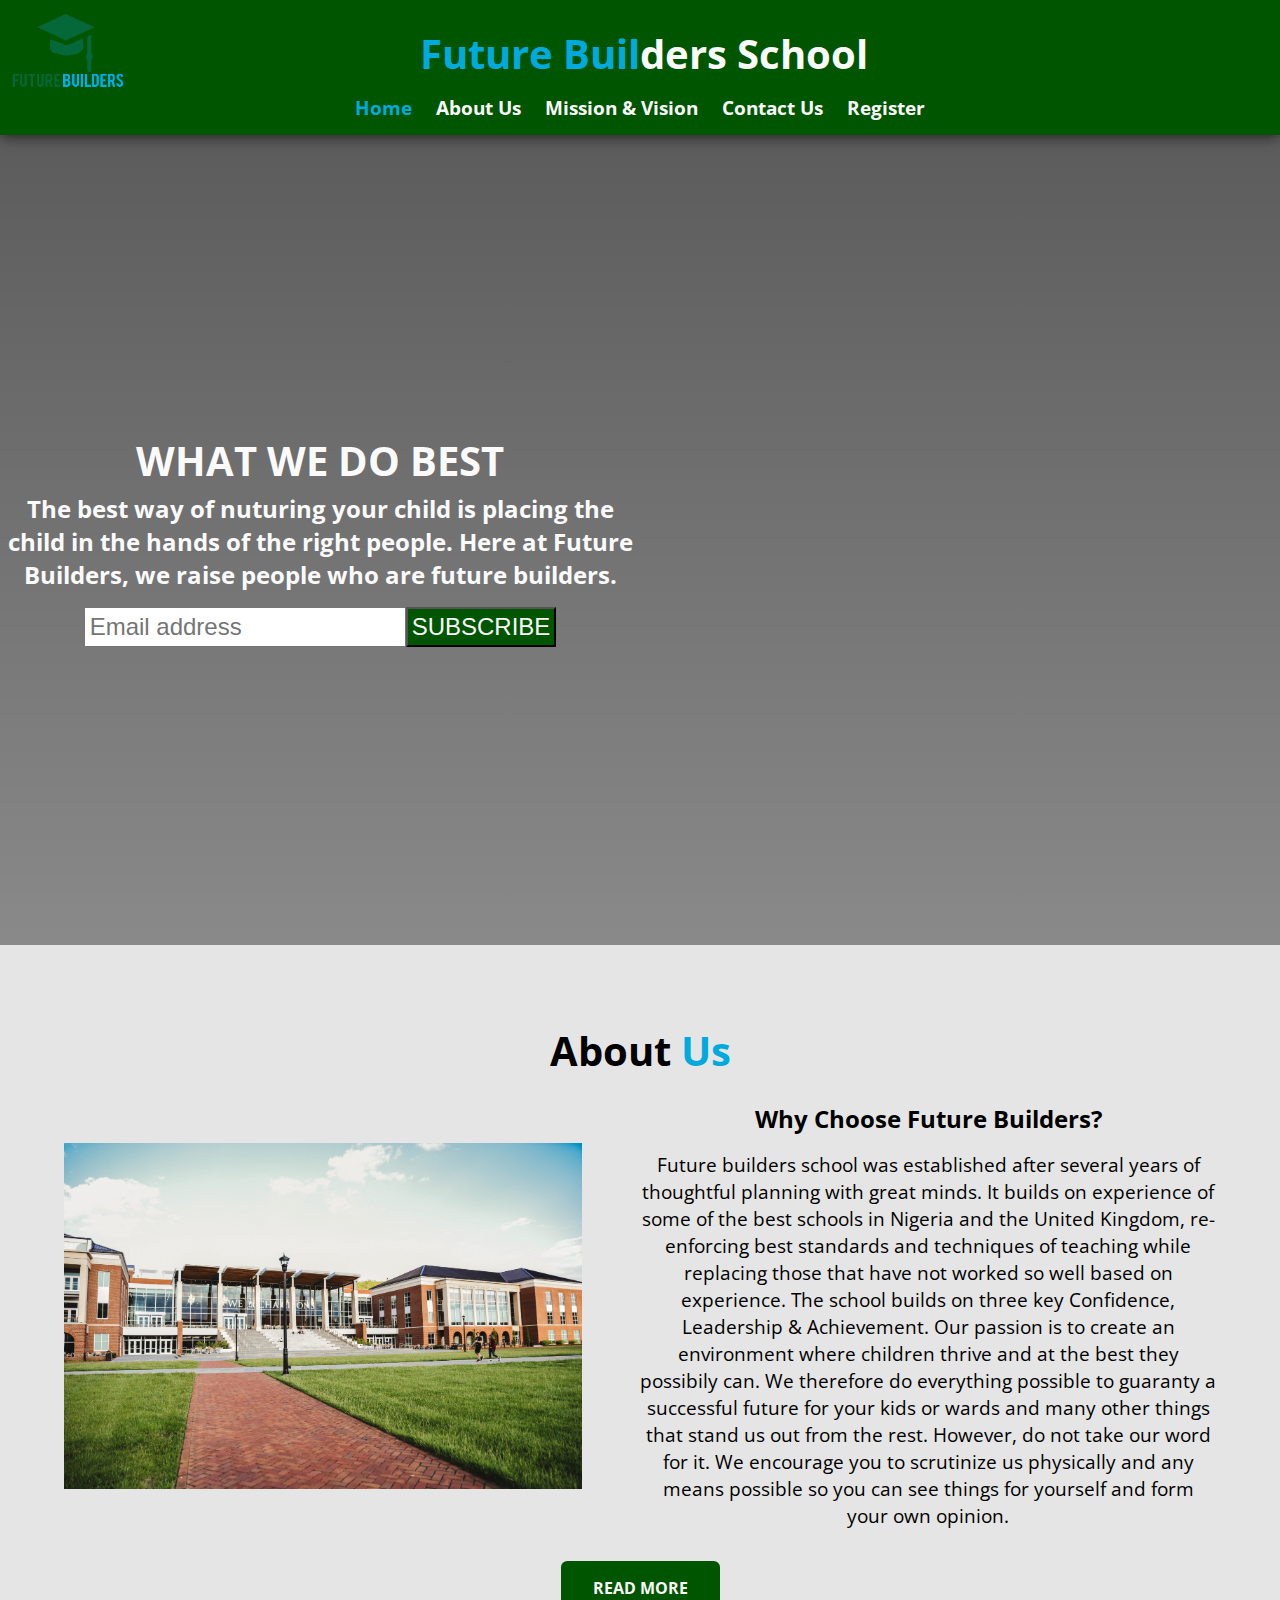
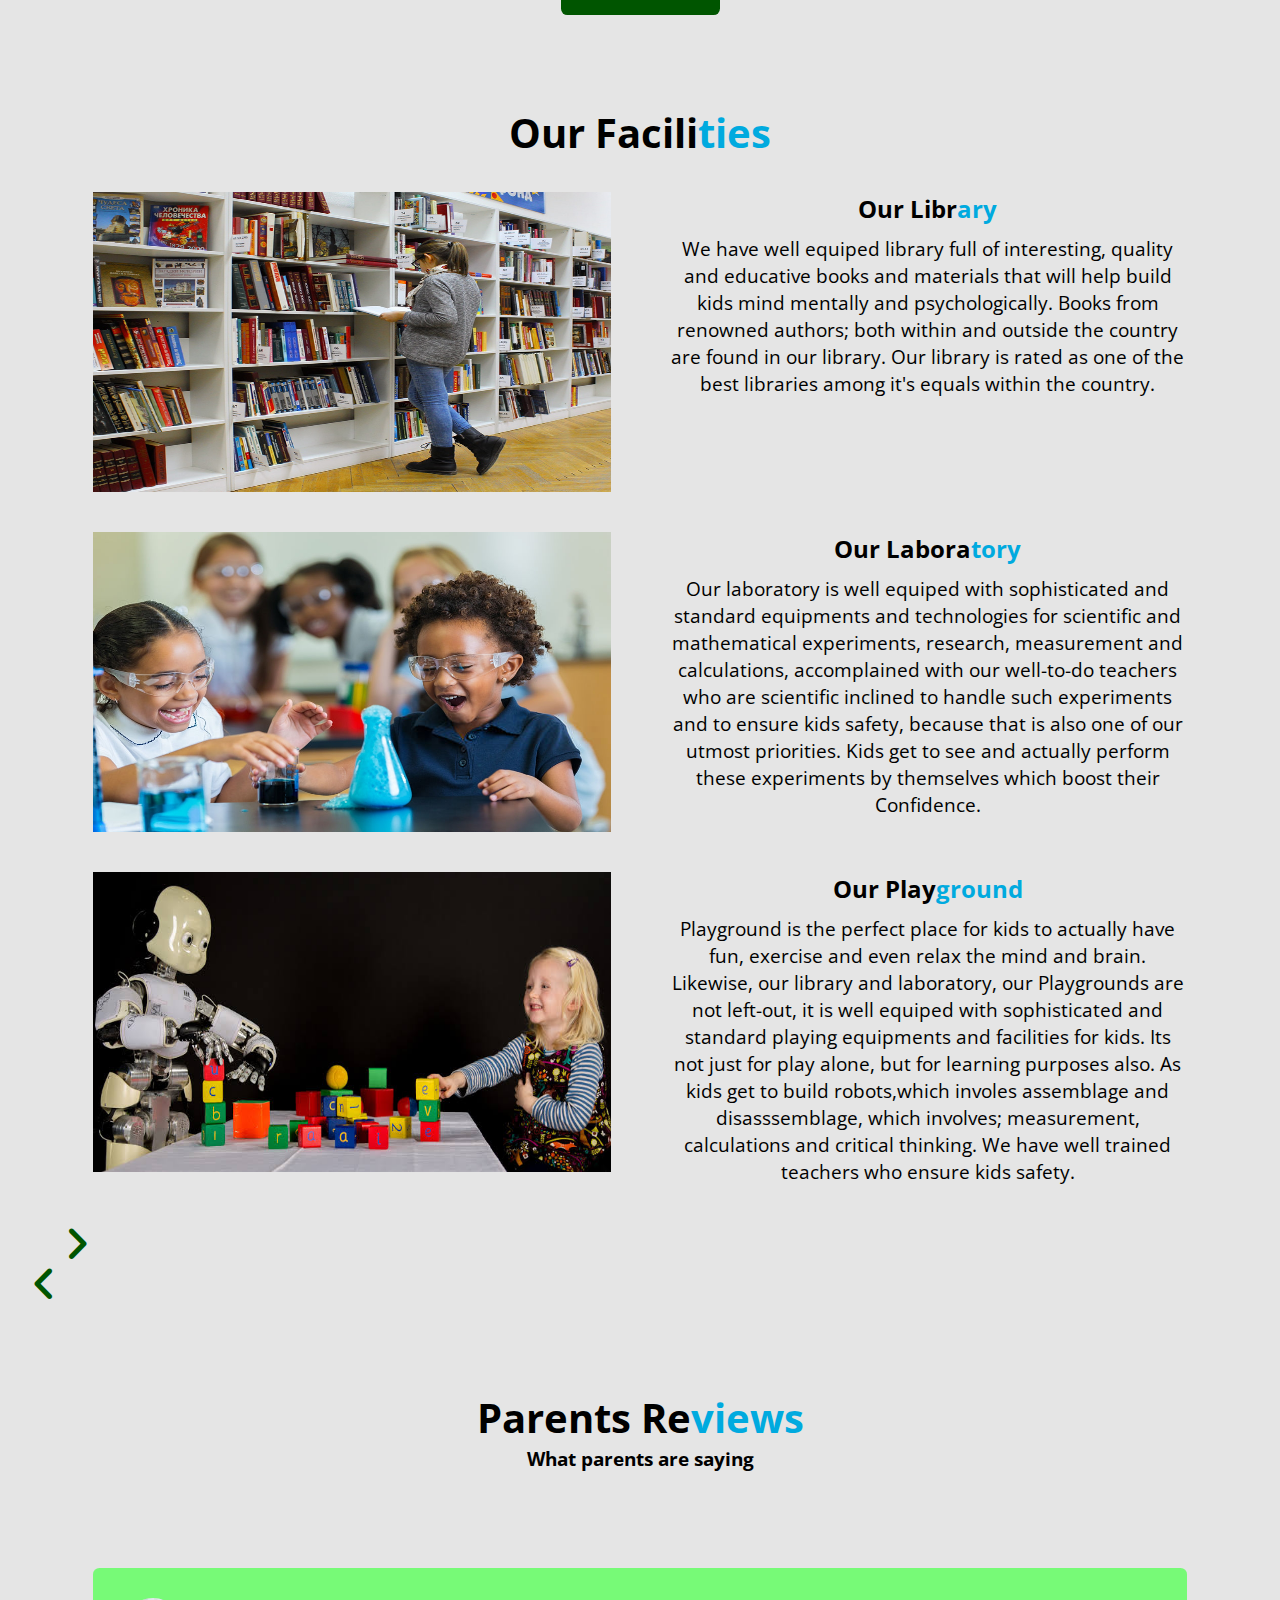
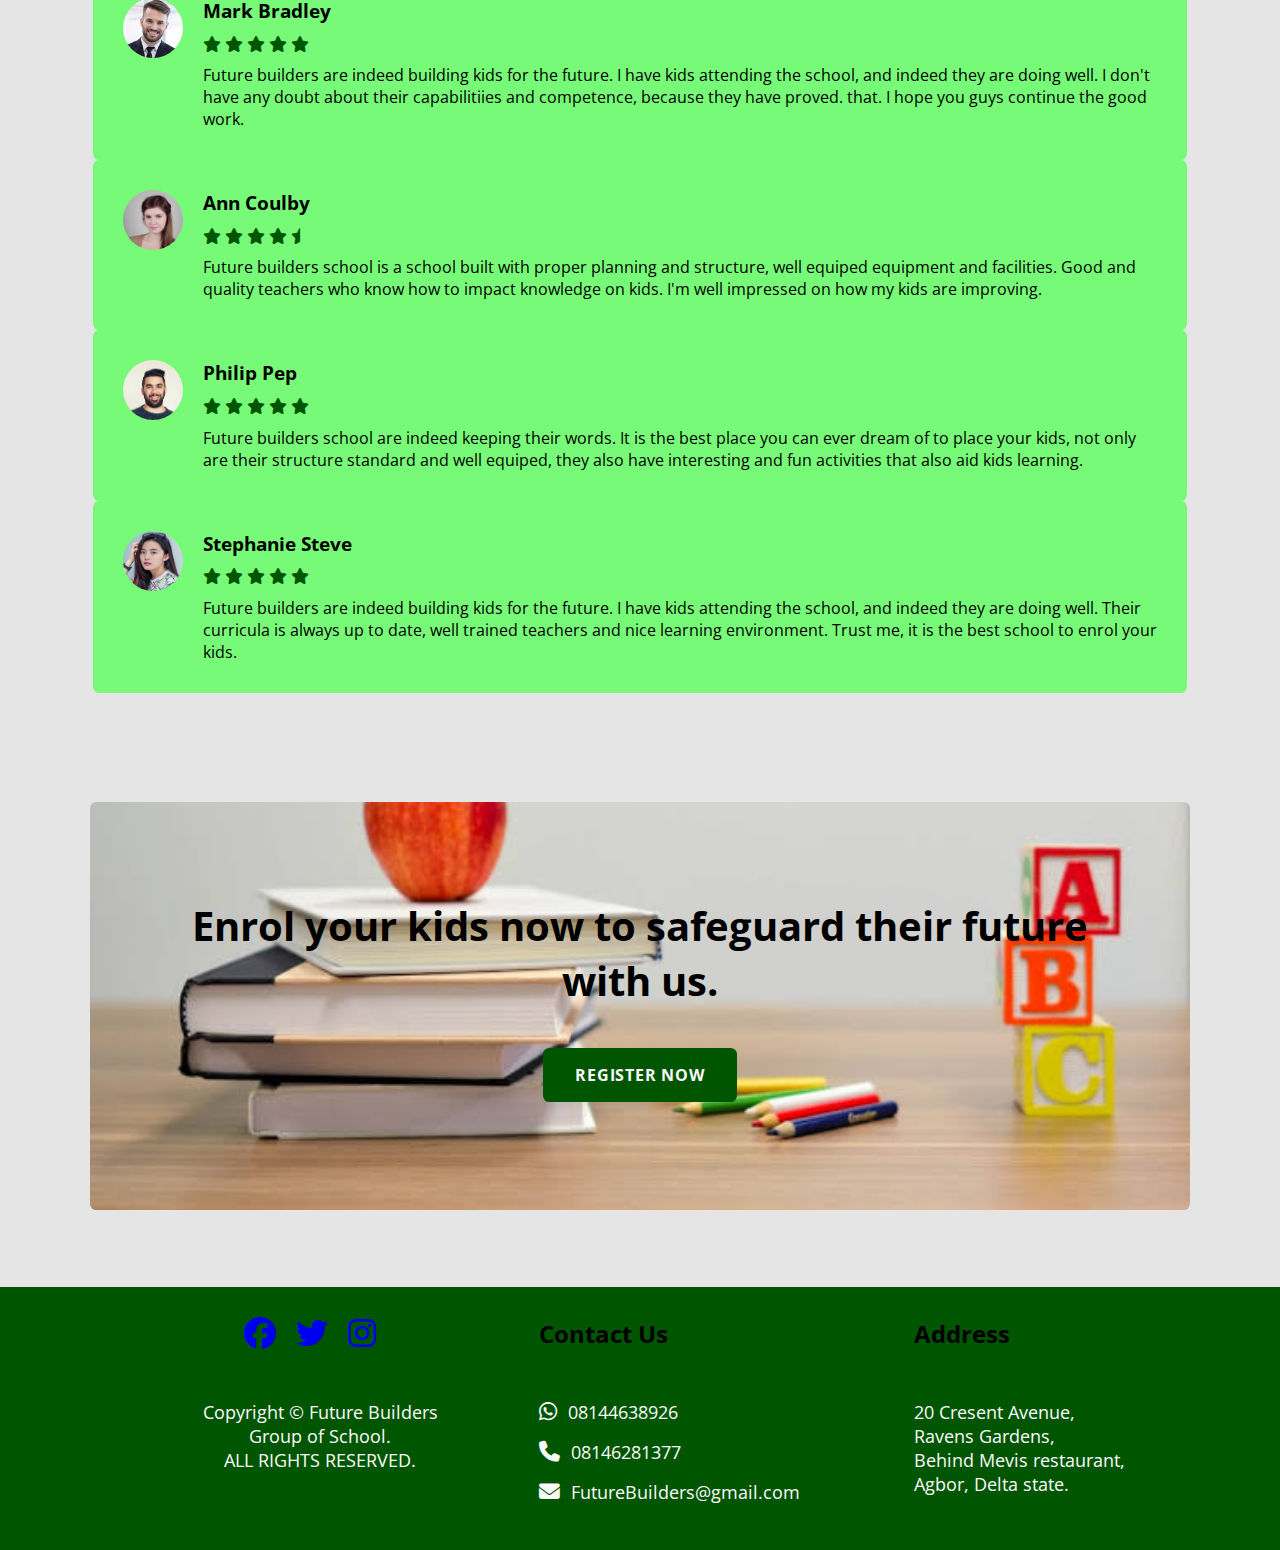
==== index.html @ 3c9a870a "Rename main.html to index.html" ====
<!DOCTYPE html>
<html>
<head>
    <title>Future Builders</title>
    <meta name="author" content="JudeChuks, 30/08/2022">
    <meta name="revised" content="31/08/2022">
    <meta name="revised" content="Judechuks, 31/12/2022">
    <meta name="viewport" content="width=device-width, initial-scale=1.0" />
    <meta charset="UTF-8">
    <!-- fontawesome -->
    <link rel="stylesheet" href="https://cdnjs.cloudflare.com/ajax/libs/font-awesome/6.2.1/css/all.min.css"/>
    <!-- stylesheet -->
    <link rel="stylesheet" href="style.css" />
    <!-- Javascript -->
    <script src="script.js" defer></script>

</head>

<body>

<!--================ Header ================--> 
<header class="grid">
<a href="index.html">
  <img src="img/future-builder.png" alt="logo" class="logo"></a>
  <h1><span>Future Buil</span>ders School</h1>
  <div class="nav-container">
    <nav class="nav-menu">
      <a href="index.html" class="current">Home</a>
      <a href="about.html">About Us</a>
      <a href="mission-and-vision.html">Mission & Vision</a>
      <a href="contact.html">Contact Us</a>
      <a href="register.html">Register</a>
    </nav>
    <div class="hamburger">
      <div class="bar"></div>
    </div>
  </div>
</header>

<!--================ Hero ================-->
  <section class="hero">
    <article class="hero-content">
      <div class="col-1">
        <h2>WHAT WE DO BEST</h2>
        <h3>The best way of nuturing your child is placing the child in the hands of the right people. Here at Future Builders, we raise people who are future builders.</h3>
      </div>
    
      <form>
        <div class="subscribe-container">
          <input type="email" placeholder="Email address">
          <button type="submit">SUBSCRIBE</button>
        </div>
      </form>
    </article>
    <article class="col-2">
    
    </article>
  </section>

  <!--================ About ================-->
  <section class="about container" id="about">
    <h1 class="section-title">About <span>Us</span></h1>
    <div class="flex">
      <article class="col-1">
        <img src="img/sch-bg.jpg" alt="About Image" class="about-img">
      </article>
      <article class="col-2">
        <h3 class="section-subtitle">Why Choose Future Builders?</h3>
        <p>Future builders school was established after several years of thoughtful planning with great minds. It builds on experience of some of the best schools in Nigeria and the United Kingdom, re-enforcing best standards and techniques of teaching while replacing those that have not worked so well based on experience. The school builds on three key Confidence, Leadership & Achievement. Our passion is to create an environment where children thrive and at the best they possibily can. We therefore do everything possible to guaranty a successful future for your kids or wards and many other things that stand us out from the rest. However, do not take our word for it. We encourage you to scrutinize us physically and any means possible so you can see things for yourself and form your own opinion.</p>
      </article>
      <a href="about.html" class="btn primary-btn">Read More</a>
    </div>
  </section>

  <!--========== Facilities ==========-->
  <section class="facilities container">
    <h1 class="section-title">Our Facili<span>ties</span></h1>
    <div class="facilities-container swiper-container">
      <div class="swiper-wrapper">
        <article class="col-1 swiper-slide">
          <div class="facilities-data flex">
            <div class="facilities-images">
              <img src="img/library.png" alt="library" class="library-img">
            </div>
            <div class="facilities-desc">
              <h3>Our Libr<span>ary</span></h3>
              <p>We have well equiped library full of interesting, quality and educative books and materials that will help build kids mind mentally and psychologically. Books from renowned authors; both within and outside the country are found in our library. Our library is rated as one of the best libraries among it's equals within the country. </p>
            </div>
          </div>
        </article>
        <article class="col-2 swiper-slide">
          <div class="facilities-data flex">
            <div class="facilities-images">
              <img src="img/Kids-chemicals.png" alt="laboratory" class="lab-img">
            </div>
            <div class="facilities-desc">
              <h3>Our Labora<span>tory</span></h3>
              <p>Our laboratory is well equiped with sophisticated and standard equipments and technologies for scientific and mathematical experiments, research, measurement and calculations, accomplained with our well-to-do teachers who are scientific inclined to handle such experiments and to ensure kids safety, because that is also one of our utmost priorities. Kids get to see and actually perform these experiments by themselves which boost their Confidence. </p>
            </div>
          </div>
        </article>
        <article class="col-3 swiper-slide">
          <div class="facilities-data flex">
            <div class="facilities-images">
              <img src="img/robot-and-girl.jpeg" alt="Play ground" class="playground-img">
            </div>
            <div class="facilities-desc">
              <h3>Our Play<span>ground</span></h3>
              <p>Playground is the perfect place for kids to actually have fun, exercise and even relax the mind and brain. Likewise, our library and laboratory, our Playgrounds are not left-out, it is well equiped with sophisticated and standard playing equipments and facilities for kids. Its not just for play alone, but for learning purposes also. As kids get to build robots,which involes assemblage and disasssemblage, which involves; measurement, calculations and critical thinking. We have well trained teachers who ensure kids safety. </p>
            </div>
          </div>
        </article>
      </div>
    <!--==== Add Arrow ====-->
    <div class="swiper-button-next">
      <i class="fa fa-angle-right swiper-icon"></i>
    </div>
    <div class="swiper-button-prev">
      <i class="fa fa-angle-left swiper-icon"></i>
    </div>

    <!--==== Add Pagination ====-->
    <div class="swiper-pagination"></div>
    </div>
  </section>

<!--================ Reviews =================-->
<section class="reviews swiper-container">
  <h1 class="section-title">Parents Re<span>views</span></h1>
  <h4>What parents are saying</h4>
  <div class="review-container">
    <div class="review-wrapper swiper-wrapper">
      <!-- Review 1 -->
      <article class="review-content swiper-slide">
        <div class="parent">
          <img src="img/review-1.jpg" alt="Parent Image" class="parent-img">
        </div>
        <div class="parent-data">
          <h3 class="parent-name">Mark Bradley</h3>
          <div class="parent-star">
            <i class="fa fa-star"></i>
            <i class="fa fa-star"></i>
            <i class="fa fa-star"></i>
            <i class="fa fa-star"></i>
            <i class="fa fa-star"></i>
          </div>
          <p class="parent-desc">
            Future builders are indeed building kids for the future. I have kids attending the school, and indeed they are doing well. I don't have any doubt about their capabilitiies and competence, because they have proved. that. I hope you guys continue the good work.
          </p>
        </div>
      </article>
      <!-- Review 2 -->
      <article class="review-content swiper-slide">
        <div class="parent">
          <img src="img/review-2.jpg" alt="Parent Image" class="parent-img">
        </div>
        <div class="parent-data">
          <h3 class="parent-name">Ann Coulby</h3>
          <div class="parent-star">
            <i class="fa fa-star"></i>
            <i class="fa fa-star"></i>
            <i class="fa fa-star"></i>
            <i class="fa fa-star"></i>
            <i class="fa fa-star-half"></i>
          </div>
          <p class="parent-desc">
            Future builders school is a school built with proper planning and structure, well equiped equipment and facilities. Good and quality teachers who know how to impact knowledge on kids. I'm well impressed on how my kids are improving.
          </p>
        </div>
      </article>
      <!-- Review 3 -->
      <article class="review-content swiper-slide">
        <div class="parent">
          <img src="img/review-3.jpg" alt="Parent Image" class="parent-img">
        </div>
        <div class="parent-data">
          <h3 class="parent-name">Philip Pep</h3>
          <div class="parent-star">
            <i class="fa fa-star"></i>
            <i class="fa fa-star"></i>
            <i class="fa fa-star"></i>
            <i class="fa fa-star"></i>
            <i class="fa fa-star"></i>
          </div>
          <p class="parent-desc">
            Future builders school are indeed keeping their words. It is the best place you can ever dream of to place your kids, not only are their structure standard and well equiped, they also have interesting and fun activities that also aid kids learning. 
          </p>
        </div>
      </article>
      <!-- Review 4 -->
      <article class="review-content swiper-slide">
        <div class="parent">
          <img src="img/review-4.jpg" alt="Parent Image" class="parent-img">
        </div>
        <div class="parent-data">
          <h3 class="parent-name">Stephanie Steve</h3>
          <div class="parent-star">
            <i class="fa fa-star"></i>
            <i class="fa fa-star"></i>
            <i class="fa fa-star"></i>
            <i class="fa fa-star"></i>
            <i class="fa fa-star"></i>
          </div>
          <p class="parent-desc">
            Future builders are indeed building kids for the future. I have kids attending the school, and indeed they are doing well. Their curricula is always up to date, well trained teachers and nice learning environment. Trust me, it is the best school to enrol your kids.
          </p>
        </div>
      </article>
    </div>
    <!--==== Add Arrow ====-->
    <div class="swiper-button-next"></div>
    <div class="swiper-button-prev"></div>
  
    <!--==== Add Pagination ====-->
    <div class="swiper-pagination"></div>
  </div>
</section>

<!--================ Register =================-->
<section class="register container">
  <h1 class="section-title">Enrol your kids now to safeguard their future with us.</h1>
  <a href="registerl.html" class="btn primary-btn">REGISTER NOW</a>
</section>

<!--================ Footer =================-->
<footer>
<section class="footer">
    <div class="footer-socials-container">
      <div class="footer-socials">
        <span> <a href="#"> 
          <i class="fab fa-facebook"></i>
          <p class="socials-tooltip">Future builders school</p> </a>
        </span>
        <span> <a href="#">
          <i class="fab fa-twitter"></i>
          <p class="socials-tooltip">Future Builders</p> </a>
        </span>
        <span> <a href="#">
          <i class="fab fa-instagram"></i>
          <p class="socials-tooltip">Future_builders</p> </a>
        </span> 
      </div>
      <p class="copyright text-center"> 
        Copyright &copy; Future Builders Group of School.<br> ALL RIGHTS RESERVED.
      </p>
    </div>
    <div class="footer-contact">
      <h2>Contact Us</h2>
      <p> <a href="#"> 
        <i class="fab fa-whatsapp"></i> 
        08144638926</a> 
      </p>
      <p> <a href="tel:+2348146281377"> 
        <i class="fa fa-phone"></i> 
        08146281377</a> 
      </p>
      <p> <a href="mailto:judechuks26@gmail.com">
        <i class="fa fa-envelope"></i>
        FutureBuilders@gmail.com </a>
      </p> 
    </div>
    <div class="footer-address">
      <h2>Address</h2>
      <p>20 Cresent Avenue, <br>Ravens Gardens,<br> Behind Mevis restaurant, <br>Agbor, Delta state.</p>
    </div>
</section>
  
</footer>

</body>
</html>
---- style.css ----
@import url("https://fonts.googleapis.com/css?family=Open+Sans|Roboto:400,700&display=swap");

/*==================== My Variables ===================*/
:root {
  --main-color: #005500;
  --main-color-light: #008800;
  --main-color-transparent: #77fa77;
  --second-color: #00aadf;
  --text-color: #fafafa;
  --text-color-alt: #333;
  
  --primary-ff: "Roboto", sans-serif;
  --secondary-ff: "Open Sans", sans-serif;
  --h1-fs: 2.5rem;
  --h2-fs: 2rem;
  --h3-fs: 1.5rem;
  --h4-fs: 1.3rem;
  --text-fs: 1.2rem;
  --normal-fs: 1rem;


  --light-shadow: 0 0 10px rgba(0, 0, 0, 0.6);
  --dark-shadow: 0 0 15px rgba(0, 0, 0, 0.8);
}
/*=================== Global Styles ===================*/
html{
    scroll-behavior: smooth;
}
*, ::before, ::after{
    margin: 0;
    padding: 0;
    box-sizing: border-box;
}
body {
  font-family: var(--secondary-ff);
  background-color: #e5e5e5;
}
ul {
  list-style-type: none;
}
a {
  text-decoration: none;
}
img{
  width: 100%;
}
/*===================== Utilities =====================*/
.grid {
  display: grid;
  grid-template-columns: repeat(2, 1fr);
}
.flex{
  display: flex;
  flex-wrap: wrap;
}
.container{
  padding: 3% 5%;
}
.logo {
  width: 7rem;
}
.section-title{
  text-align: center;
  font-size: var(--h1-fs);
  margin-bottom: 1.5rem;
}
.section-subtitle{
  text-align: center;
  font-size: var(--h2-fs);
  margin-bottom: 1rem;
}
.btn{
  display: block;
  width: fit-content;
  padding: .6rem 1rem;
  background-color: var(--main-color);
  color: var(--text-color);
  border-radius: .4rem;
  transition: .6s;
}
.btn:hover{
  color: var(--second-color);
  background-color: var(--main-color-light);
}
.primary-btn{
  margin: .8rem auto;
}
.text-center{
  text-align: center;
}

/*====================== Header ======================*/
header.grid{
  padding: 14px 12px;
  grid-template-columns: auto 1fr auto;
  align-items: center;
  background: var(--main-color);
  box-shadow: var(--dark-shadow);
}
header .logo{
  grid-row: span 2;
  justify-self: center;
}
header h1 {
  color: var(--text-color);
  justify-self: center;
  text-align: center;
  margin-left: -6.5rem; /*logo's width */
  font-size: var(--h1-fs);
}
span {
  color: var(--second-color);
}
header .nav-container {
  grid-column: 1 / span 3;
  justify-self: center;
}
header nav a {
  color: var(--text-color);
  font-size: var(--text-fs);
  font-weight: bold;
  padding: 6px 10px;
  border-radius: 5px;
  transition: .6s;
}
header nav a:hover{
  background: #f5f5f5;
  color: var(--second-color);
}
.current {
  color: var(--second-color);
  border-radius: 5px;
}
.hamburger{
  width: 30px;
  height: 30px;
  outline: 3px solid #fff;
  border-radius: 50%;
  position: relative;
  padding: 0 4px;
  cursor: pointer;
  z-index: 10;
  display: none;
  justify-content: center;
  align-items: center;
}
.hamburger:before{
  content: '';
  position: absolute;
  width: 100%;
  height: 100%;
  border-radius: 50%;
  outline: 2px solid #fff;
  animation: hamburger-pulse 1s infinite;
}
.bar{
  height: 3px;
}
.bar,
.bar::before,
.bar::after{
  width: 100%;
  background-color: #fff;
  border-radius: 2px;
}
.bar::before,
.bar::after{
  content: '';
  display: block;
  height: 100%;
  transition: .8s;
}
.bar::before{
  transform: translateY(-6px);
  margin-left: auto;
}
.bar::after{
  transform: translateY(3px);
}
.hamburger.active .bar::before,
.hamburger.active .bar::after{
  width: 40%;
}
.nav-menu.active{
  right: 0;
}
.hamburger.active{
  position: fixed;
  top: 2.25rem;
  right: .75rem;
}

/*======================= Hero =======================*/
.hero {
  background: linear-gradient(rgba(0, 0, 0, 0.6), rgba(0, 0, 0, 0.4)), url(img/class-2.jpg);
  background-size: cover;
  background-position: center;
  height: 90vh;
  display: grid;
  grid-template-columns: 50% 50%;
}

.hero article {
  align-self: center;
  color: var(--text-color);
}
.hero-content{
  width: 100%;
  display: grid;
  margin: 0 auto;
}
.hero .col-1 h2{
  font-size: var(--h1-fs);
  text-align: center;
}
.hero .col-1 h3{
  font-size: var(--h3-fs);
  padding-top: 4px;
  text-align: center;
}
.hero form {
  width: 100%;
  margin: 1rem auto 0;
} 
.hero form input, 
.hero form button{
  font-size: 1.5rem;
  padding: 4px;
  outline: none;
}
.subscribe-container {  
  display: flex;
  width: fit-content;
  margin: auto;
}

.subscribe-container button{
  flex-basis: 60%;
}
.subscribe-container button{
  flex-basis: 30%;
  background-color: var(--main-color);
  color: var(--text-color);
  cursor: pointer;
  transition: .6s;
}
.subscribe-container button:hover{
  color: var(--second-color);
}
@media screen and (max-width: 450px) {
  .hero form input, 
  .hero form button{
    font-size: 1.1rem;
    padding: 3px;
  }
}
@media screen and (max-width: 280px) {
  .hero form input, 
  .hero form button{
    font-size: .8rem;
  }
}

/*================== About Section ==================*/
.about .flex{
  justify-content: space-between;
  align-items: center;
}
.about .col-1{
  flex-basis: 45%;
}
.about-img{
  display: block;
  width: 100%;
}
.about .col-2{
  flex-basis: 50%;
}
.about .col-2 p{
  text-align: center;
  font-size: var(--text-fs);
}
.about .flex .btn{
  padding: 1rem 2rem;
  text-transform: uppercase;
  font-weight: 700;
  margin-top: 2rem;
}

/*==================== Facilities ====================*/
.facilities-container{
  overflow: initial;
  margin: 2rem 0 3rem;
}
.facilities .swiper-wrapper{
  margin: 2rem 0;
}
.facilities-data{
  justify-content: space-around;
  margin-top: 20px;
}
.facilities-images{
  flex-basis: 45%;
  margin-bottom: 20px;
}
.library-img,
.lab-img,
.playground-img{
  display: block;
  height: 300px;
}
.facilities-desc{
  flex-basis: 45%;
  text-align: center;
  font-size: var(--text-fs);
}
.facilities-desc h3{
  font-size: var(--h3-fs);
  margin-bottom: 10px;
}
.facilities .swiper-pagination{
  transform: translateY(2rem);
}
.swiper-button-prev::after,
.swiper-button-next::after{
  content: '';
}
.swiper-icon{
  font-size: 2.5rem;
  color: var(--main-color);
}
.swiper-icon:hover{
  color: var(--main-color-light);
}
.swiper-icon.fa-angle-right{
  margin-right: -2rem;
}
.swiper-icon.fa-angle-left{
  margin-left: -2rem;
}

/*===================== Reviews =====================*/
.review-container{
  overflow: hidden;
  margin: 5% 6%;
  padding: 2rem 1rem;
}
.reviews .section-title{
  margin-bottom: 0;
}
.reviews h4{
  text-align: center;
  font-size: var(--text-fs);
  margin-bottom: 30px;
}
.review-content{
  padding: 30px;
  border-radius: .4rem;
  background-color: var(--main-color-transparent);
  margin-left: 1rem 0;
  transition: .6s;
  display: flex;
}
.review-content:hover{
  cursor: pointer;
  box-shadow: var(--dark-shadow);
}
.parent{
  margin-right: 20px;
}
.parent-img{
  display: block;
  width: 60px;
  height: 60px;
  border-radius: 50%;
}
.parent-data{
  padding: 0 0px;
}
.parent-name{
  margin-bottom: .6rem;
}
.parent-star{
  margin-bottom: .6rem;
  color: var(--main-color);
}


/*============ Register ============*/
.register{
  background: url(img/course_5.jpg) no-repeat;
  background-position: bottom center;
  background-size: cover;
  margin: 6% 7%;
  padding: 6rem 5rem;
  border-radius: .4rem;
}
.register .primary-btn{
  margin-top: 40px;
  padding: 1rem 2rem;
  font-weight: bold;
  letter-spacing: .05rem;
  text-align: center;
}

/*====================== Footer ======================*/
footer {
  width: 100%;
  padding: 30px 0;
  background: var(--main-color);
}
.footer{
  width: fit-content;
  display: grid;
  grid-template-columns: 30% 40% 30%;
  column-gap: 30px;
  margin: 0 auto;
}
footer h2{
  /* text-align: center; */
  margin-bottom: 50px;
}

/*========== Footer Socials ==========*/
.footer-socials-container{
  justify-self: center;
}
.footer-socials{
  position: relative;
  display: flex;
  justify-content: center;
  margin-bottom: 50px;
}
.footer-socials span{
  height: max-content;
}
.footer-socials span a{
  color: #00e;
}
.footer-socials .socials-tooltip{
  display: none;
  position: absolute;
  top: 45px;
  background-color: black;
  padding: 4px 8px;
  border-radius: 5px;
}
footer span .fab{
  font-size: 2rem;
  margin-right: 20px;
}
footer span:hover .socials-tooltip{
  display: block;
}
footer p{
  color: var(--text-color);
  font-size: 1.1rem;
  margin-bottom: 1rem;
  cursor: pointer;
  transition: .6s;
}
footer p a{
  color: inherit;
}
footer .fa-whatsapp,
footer .fa{
  font-size: 1.3rem;
  margin-right: 6px;
}

/*========== Footer Contact ==========*/
.footer-contact{
  margin: 0 auto;
}

/*========== Footer Address ==========*/
.footer-address{
  margin: 0 auto;
}
footer p:hover {
  color: var(--second-color);
}

/*==== RESPONSIVENESS ====*/
@media screen and (max-width: 980px){
  :root{
    --text-fs: 1rem;
  }
  .about .section-subtitle{
    font-size: 1.3rem;
  }
}
@media screen and (max-width: 850px){
  header .nav-container{
    grid-column: span 1;
  }
  .hamburger{
    display: flex;
  }
  .nav-menu{
    position: fixed;
    top: 0;
    right: -65%;
    bottom: 0;
    width: 60%;
    display: grid;
    justify-content: center;
    align-content: center;
    text-align: center;
    background: linear-gradient(to right, var(--main-color), var(--main-color-light));
    z-index: 5;
    transition: .8s;
  }
  .nav-menu a{
    margin: 2rem 0;
    font-size: 1.3rem;
  }
  .about .col-1,
  .about .col-2{
    flex-basis: 100%;
  }
  .about .col-1{
    margin-bottom: 1.5rem;
  }
  .facilities .facilities-images{
    flex-basis: 85%;
  }
  .facilities .facilities-desc{
    flex-basis: 100%;
  }
  .hero{
    grid-template-columns: 100%;
  }
  .hero-content .col-1{
    padding: 0 .6rem;
  }
  .subscribe-container input,
  .subscribe-container button{
    font-size: 1.2rem;
  }
  .footer{
    gap: 5px;
  }
}
@media screen and (max-width: 735px){
  header h1 {
    margin-left: 0px;
    font-size: var(--h3-fs);
    text-align: center;
  }
  .footer{
    grid-template-columns: auto;
  }
  footer h2{
    text-align: center;
    margin: 25px auto 20px;
  }
  .footer-socials-container{
    grid-row: 3;
  }
  .footer-socials{
    margin: 25px auto 20px;
  }
  .footer-contact{
    text-align: center;
  }
  .footer-address{
    text-align: center;
  }
}
@media screen and (max-width: 380px){
  .review-content{
    padding: 1.5rem .5rem;
  }
  .subscribe-container input,
  .subscribe-container button{
    font-size: 1rem;
  }
  .logo{
    width: 4.5rem;
  }
  footer span .fab{
  font-size: 1.2rem;
  margin-right: 10px;
  }
  footer p{
    font-size: .8rem;
  }
  .footer-contact{
    text-align: center;
  }
  footer h2{
    font-size: 1.1rem;
  }
  footer .copyright{
    margin-top: 30px;
  }
}
@media screen and (max-width: 280px){
  :root{
    --h1-fs: 2rem;
    --h2-fs: 1.8rem;
    --h3-fs: 1.2rem;
    --h4-fs: 1rem;
    --text-fs: .9rem;
    --normal-fs: .8rem;
  }
  .subscribe-container input,
  .subscribe-container button{
    font-size: .8rem;
  }
  .register{
    padding: 2rem .5rem;
  }
  .register .section-title{
    font-size: 1.8rem;
  }
  .review-container{
    padding: 2rem .2rem;
  }
  .logo{
    width: 3.5rem;
  }
  footer p{
    font-size: .65rem;
  }
}

/*================= SUB PAGES =================*/
/*============= ABOUT =============*/
.about .section-title,
.mv .section-title,
.contact .section-title,
.enrol .section-title{
  margin-top: 40px;
}
.about .about-container{
  position: relative;
}
.about .swiper-wrapper{
  width: 100%;
  /* overflow: hidden; */
}
.about-container .swiper-slide img{
  width: 100%;
  height: 400px;
}
.about .grid.container{
  grid-template-columns: 48% 48%;
  justify-content: space-between;
  align-items: center;

}
/* .about .swiper-button-prev{
  margin-left: -20px;
}
.about .swiper-button-next{
  margin-right: -20px;
} */
.about .container .col-2 p{
  font-size: .9rem;
}
.about .col-2 .section-subtitle{
  font-size: 1.5rem;
}
.about .topic-intro{
  display: block;
  margin-top: 10px;
  font-size: 1.2rem;
}
@media screen and (max-width: 800px) {
  .about .grid.container{
    grid-template-columns: 100%;
  }
}

/*======= MISSION AND VISION =======*/
.mv .col-1{
  flex-basis: 100%;
}
.mv .col-1 img{
  display: block;
  height: 50vh;
}
.mv .col-2{
  flex-basis: 100%;
}
.mv .col-2 .section-subtitle{
  display: block;
  text-align: left;
  margin-top: 20px;
  margin-bottom: 7px;
}
.mv .mission-subtitle{
  margin-top: 15px;
  margin-bottom: 8px;
}
.mv .col-2 p,
.mv .col-2 li{
  line-height: 1.4rem;
}
@media screen and (max-width: 400px) {
  .mv .col-1 img{
    height: 35vh;
  }
  .mv .section-title{
    font-size: 2.3rem;
  }
  .mv .col-2 .section-subtitle{
    font-size: 1.5rem;
  }
}

/*=========== CONTACT US ===========*/
.contact .section-subtitle,
.enrol .section-subtitle{
  text-align: center;
  font-size: 1rem;
  margin-bottom: 20px;
}
.location{
   width: 88%;
   margin: auto;
   padding: 0;
}
.location iframe{
   width: 100%;
}
.contact .flex{
  justify-content: space-between;
}
.contact .contact-left > p{
  margin-left: 1rem;
}
/*----- Contact-left Column -----*/
.contact-right{
   flex-basis: 35%;
}
.contact-right h1{
   margin-bottom: 30px;
}
.contact-right p{
   margin-bottom: 30px;
}
.contact-right p i{
   margin-right: 15px;
   color: #00aadf;
   font-size: 1.5625rem; /*25px*/  
}

/*------- Social Icon -------*/
.social-icons{
    cursor: pointer;
    font-size: 1.5625rem; /*25px*/
    margin-top: 30px;
}
.social-icons a{
    text-decoration: none;
    font-size: 1.875rem; /*30px*/
    margin-right: 15px;
    color: #00aadf;
    display: inline-block;
    transition: 0.5s;
}
.social-icons a:hover{
    transform: translateY(-5px);
}
.fa-heart, 
.fa-instagram:hover{
    color: rgb(200, 0, 0);
}
.fa-linkedin:hover,
 .fa-twitter:hover,
 .fa-facebook:hover{
    color: rgb(0, 0, 190);
}

/*===== Contact-left Column =====*/
.contact-left{
   flex-basis: 60%;
}
.contact-left form{
   width: 96%;
}
.contact-left form input,
.contact-left form textarea{
   width: 100%;
   border: 0;
   outline: none;
   background-color: #002200;
   padding: 15px;
   margin: 15px 0;
   color: #fff;
   font-size: 1.125rem; /*18px*/
   border-radius: 6px;
}
form .btn{
   padding: 14px 60px;
   font-size: 1.125rem; /*18px*/
   margin-top: 20px;
   border: none;
   cursor: pointer;
}
@media screen and (max-width: 550px) {
  .contact-left,
  .contact-right{
    flex-basis: 100%;
    margin: 20px 0;
  }
  .location{
    height: 40vh;
  }
  .location iframe{
    height: 100%;
  }
}

/*============ REGISTER ============*/
.enrol .form-container{
  width: 70%;
  background: #333;
  margin: 10px auto 40px;
  border-radius: 15px;
}
.enrol form{
  padding: 5px 40px 50px;
}
.enrol .form-title{
  text-align: center;
  background: #222;
  border-radius: 15px 15px 0 0;
  padding: 15px 0;
}
.enrol .form-title h1{
  font-size: 2rem;
  color: var(--second-color);
}
.enrol .enrol-intro{
  text-align: center;
  color: #ddd;
}
.enrol .name-container{
  width: 100%;
  position: relative;
  display: flex;
  flex-wrap: wrap;
  justify-content: space-between;
}
.enrol .name-container input{
  flex-basis: 48%;
}
.enrol form > label:not([for^='sex-']){
  display: block;
  font-weight: 800;
  margin-top: 15px;
  color: #ddd;
}
.enrol form > label[for^='sex-']{
  font-weight: 600;
  color: #ddd;
}
.enrol input{
  padding: 3px 8px;
  border-radius: 2px;
  border: none;
  font-size: 1rem;
  font-weight: 600;
}
.enrol select{
  padding: 3px 8px;
  border-radius: 2px;
  border: none;
  font-size: 1rem;
  font-weight: 600;
}
@media screen and (max-width: 700px){
  .enrol .form-container{
    width: 90%;
  }
  .enrol form{
    padding: 20px 20px 50px;
  }
  .enrol .name-container input{
    width: 30%;
  }
}
@media screen and (min-width: 700px) {
  .enrol form{
    position: relative;
  }
  .enrol form button{
    position: absolute;
    top: 83%;
    right: 10%;
  }
  .enrol form button[type=submit]{
    top: 73%;
  }
}

/*================= ANIMATION =================*/
@keyframes hamburger-pulse{
  0%{
      opacity: 1;
      transform: scale(1.1);
  }
  100%{
      opacity: 0;
      transform: scale(1.4);
  }
}
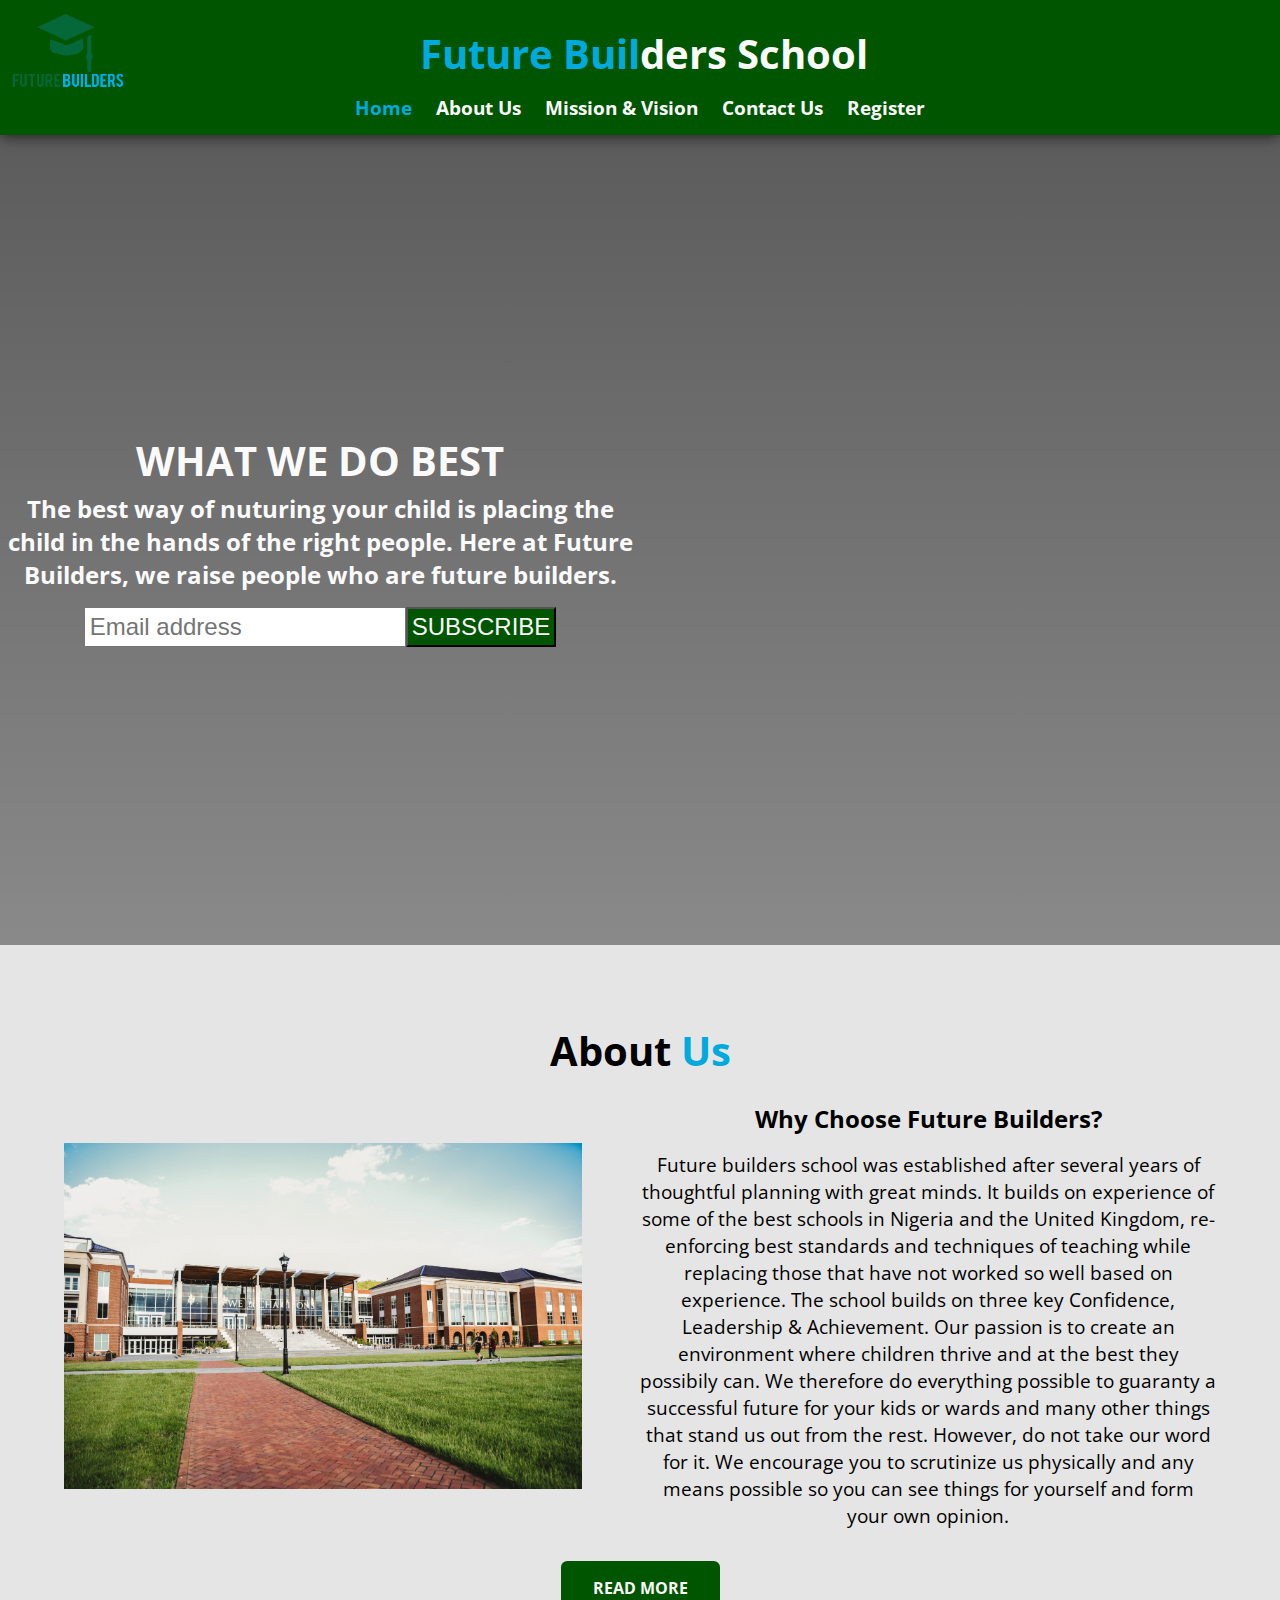
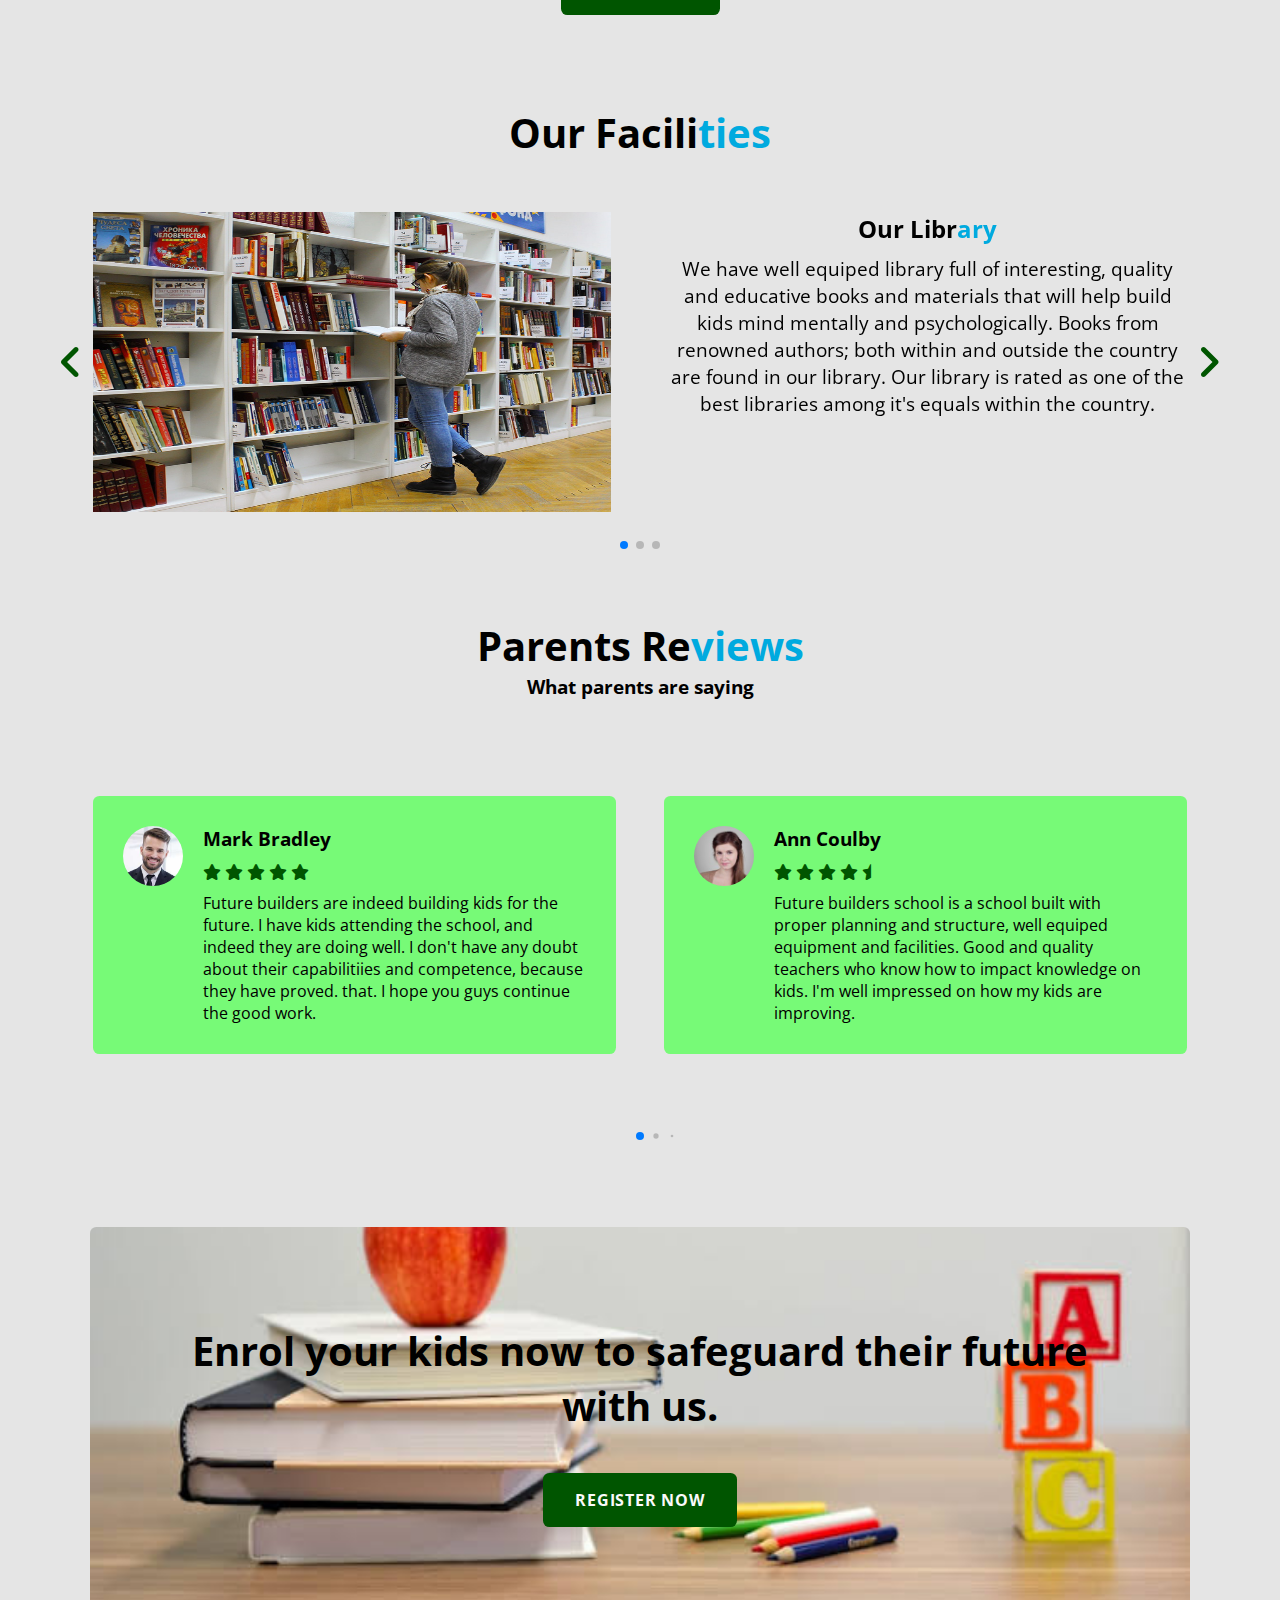
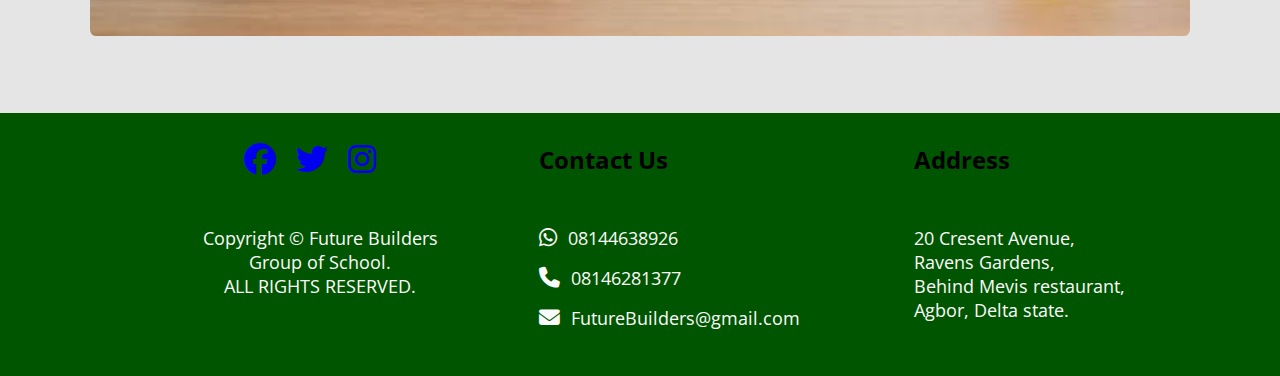
==== commit 72b4d864: "Update index.html" ====
--- a/index.html
+++ b/index.html
@@ -10,6 +10,8 @@
     <!-- fontawesome -->
     <link rel="stylesheet" href="https://cdnjs.cloudflare.com/ajax/libs/font-awesome/6.2.1/css/all.min.css"/>
     <!-- stylesheet -->
+    <link rel="stylesheet" href="swiper/swiper-bundle.min.css" />
+    <!-- should come before the main css -->
     <link rel="stylesheet" href="style.css" />
     <!-- Javascript -->
     <script src="script.js" defer></script>
@@ -266,6 +268,9 @@
 </section>
   
 </footer>
+    
+<!--========== Swiper js ==========-->
+<script src="swiper/swiper-bundle.min.js"></script>
 
 </body>
 </html>
